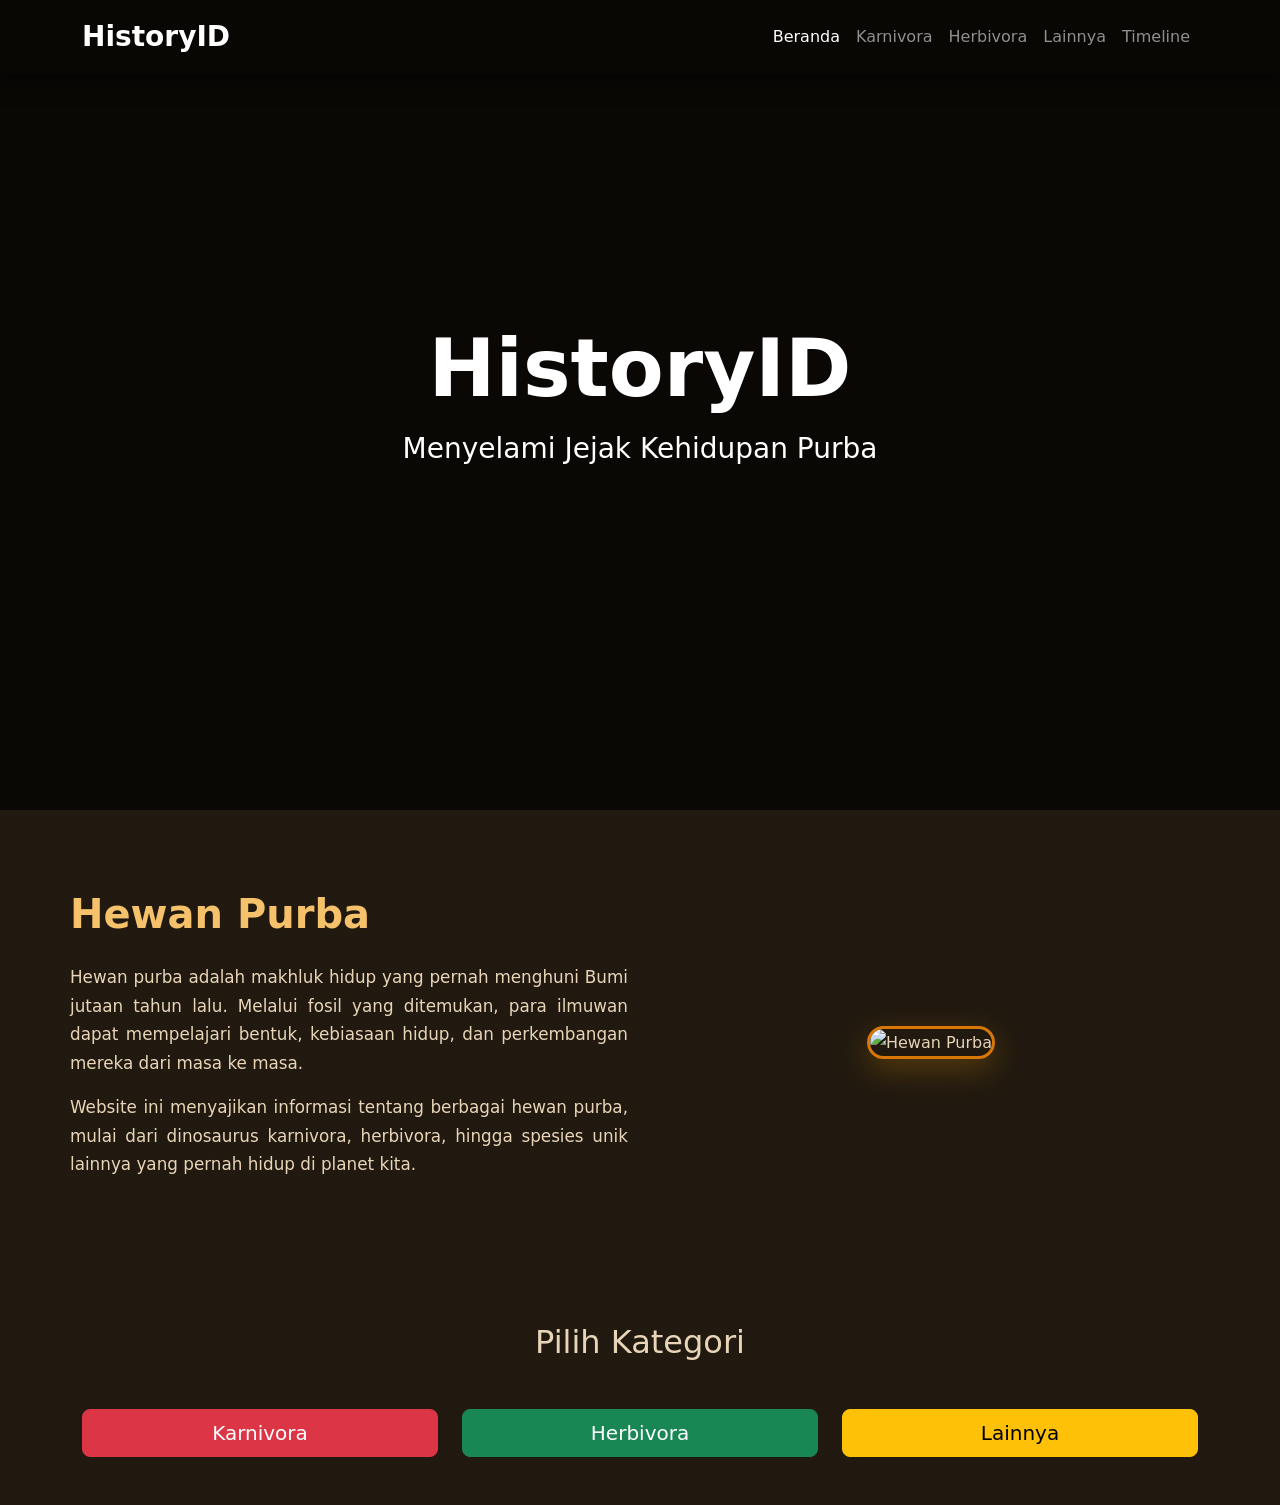
==== index.html @ 0714d931 "Add files via upload" ====
<!DOCTYPE html>
<html lang="id">
<head>
  <meta name="description" content="HistoryID adalah website edukasi yang membahas berbagai hewan purba, dinosaurus karnivora, herbivora, dan sejarah kehidupan prasejarah.">

<meta name="keywords" content="dinosaurus, hewan purba, fosil, sejarah purba, tyrannosaurus, triceratops, paleontologi">

<meta name="author" content="HistoryID">
  <meta charset="UTF-8">
  <meta name="viewport" content="width=device-width, initial-scale=1.0">
  <title>HistoryID - Sejarah Purba] Made By Dalz</title>
  <link href="https://cdn.jsdelivr.net/npm/bootstrap@5.3.3/dist/css/bootstrap.min.css" rel="stylesheet">
  <link rel="stylesheet" href="https://cdnjs.cloudflare.com/ajax/libs/font-awesome/6.6.0/css/all.min.css">
  <link rel="stylesheet" href="style.css">
</head>
<body>

  <nav class="navbar navbar-expand-lg navbar-dark bg-dark fixed-top">
    <div class="container">
      <a class="navbar-brand fw-bold fs-3" href="index.html">HistoryID</a>
      <button class="navbar-toggler" type="button" data-bs-toggle="collapse" data-bs-target="#navbarNav">
        <span class="navbar-toggler-icon"></span>
      </button>
      <div class="collapse navbar-collapse" id="navbarNav">
        <ul class="navbar-nav ms-auto">
          <li class="nav-item"><a class="nav-link active" href="index.html">Beranda</a></li>
          <li class="nav-item"><a class="nav-link" href="karnivora.html">Karnivora</a></li>
          <li class="nav-item"><a class="nav-link" href="herbivora.html">Herbivora</a></li>
          <li class="nav-item"><a class="nav-link" href="lainnya.html">Lainnya</a></li>
          <li class="nav-item"><a class="nav-link" href="timeline.html">Timeline</a></li>
        </ul>
      </div>
    </div>
  </nav>

  <section class="hero text-white text-center py-5" style="background: linear-gradient(rgba(0,0,0,0.7), rgba(0,0,0,0.7)), url('https://source.unsplash.com/random/1920x1080/?dinosaur') no-repeat center/cover; height: 90vh;">
    <div class="container">
      <h1 class="display-1 fw-bold">HistoryID</h1>
      <p class="lead fs-3">Menyelami Jejak Kehidupan Purba</p>
    </div>
  </section>

  <!-- Tentang Hewan Purba -->
<section class="container about-section">
  <div class="row align-items-center">
    <div class="col-lg-6">
      <h2>Hewan Purba</h2>
      <p>
        Hewan purba adalah makhluk hidup yang pernah menghuni Bumi jutaan tahun lalu.
        Melalui fosil yang ditemukan, para ilmuwan dapat mempelajari bentuk,
        kebiasaan hidup, dan perkembangan mereka dari masa ke masa.
      </p>
      <p>
        Website ini menyajikan informasi tentang berbagai hewan purba, mulai dari
        dinosaurus karnivora, herbivora, hingga spesies unik lainnya yang pernah
        hidup di planet kita.
      </p>
    </div>

    <div class="col-lg-6 text-center">
      <img src="HEWAN-PURBA.jpg"
           alt="Hewan Purba"
           class="img-fluid">
    </div>
  </div>
</section>

<div class="jungle-divider"></div>

  <div class="container py-5">
    <h2 class="text-center mb-5">Pilih Kategori</h2>
    <div class="row text-center g-4">
      <div class="col-md-4"><a href="karnivora.html" class="btn btn-danger btn-lg w-100">Karnivora</a></div>
      <div class="col-md-4"><a href="herbivora.html" class="btn btn-success btn-lg w-100">Herbivora</a></div>
      <div class="col-md-4"><a href="lainnya.html" class="btn btn-warning btn-lg w-100">Lainnya</a></div>
    </div>
  </div>

  <script src="https://cdn.jsdelivr.net/npm/bootstrap@5.3.3/dist/js/bootstrap.bundle.min.js"></script>
  <script src="script.js"></script>
</body>
</html>
---- style.css ----
body {
    font-family: 'Segoe UI', system-ui, sans-serif;
    background: #1a1208;
    color: #e8d5b8;
    line-height: 1.7;
}

.navbar {
    background: rgba(10, 8, 5, 0.98) !important;
    backdrop-filter: blur(15px);
    box-shadow: 0 5px 25px rgba(0,0,0,0.6);
}

.hero {
    height: 100vh;
    background: linear-gradient(rgba(0,0,0,0.75), rgba(0,0,0,0.85)), 
                url('https://source.unsplash.com/random/1920x1080/?dinosaur,fossil') no-repeat center center/cover;
    background-attachment: fixed;
    display: flex;
    align-items: center;
}

.section-title {
    font-size: 2.8rem;
    color: #f5c16a;
    position: relative;
    display: inline-block;
}

.section-title:after {
    content: '';
    position: absolute;
    width: 120px;
    height: 5px;
    background: #f59e0b;
    bottom: -12px;
    left: 50%;
    transform: translateX(-50%);
}

.card {
    background: #2c2117;
    border: none;
    border-radius: 18px;
    overflow: hidden;
    transition: all 0.4s ease;
    position: relative;
}

.card:hover {
    transform: translateY(-12px);
    box-shadow: 0 20px 40px rgba(245, 158, 11, 0.3);
}

.fossil-img {
    height: 260px;
    object-fit: cover;
    transition: transform 0.5s ease;
}

.card:hover .fossil-img {
    transform: scale(1.08);
}

/* Nama di atas foto */
.card-title {
    position: absolute;
    top: 15px;
    left: 15px;
    background: rgba(0,0,0,0.8);
    color: white;
    padding: 8px 18px;
    border-radius: 8px;
    font-size: 1.25rem;
    font-weight: bold;
    z-index: 3;
    transition: all 0.3s ease;
    text-shadow: 0 2px 8px rgba(0,0,0,0.9);
}

/* Saat hover, nama menghilang */
.card:hover .card-title {
    opacity: 0;
    transform: translateY(-10px);
}

footer {
    background: #0f0a05;
    padding: 20px 0;
}

/* MODAL DETAIL - Warna lebih jelas */
.modal-content {
    background: #2c2117;
    color: #f0e6d2;
    border: 1px solid #d97706;
}

.modal-header {
    border-bottom: 1px solid #d97706;
}

.modal-title {
    color: #f5c16a;
    font-weight: bold;
}

.modal-body {
    color: #e8d5b8;
    line-height: 1.8;
}

.modal-body p {
    color: #e8d5b8;
    margin-bottom: 12px;
}

.modal-body strong {
    color: #f5c16a;
}

/* MODAL DETAIL - Warna lebih jelas */
.modal-content {
    background: #2c2117;
    color: #f0e6d2;
    border: 1px solid #d97706;
}

.modal-header {
    border-bottom: 1px solid #d97706;
}

.modal-title {
    color: #f5c16a;
    font-weight: bold;
}

.modal-body {
    color: #e8d5b8;
    line-height: 1.8;
}

.modal-body p {
    color: #e8d5b8;
    margin-bottom: 12px;
}

.modal-body strong {
    color: #f5c16a;
}

/* =========================
   ABOUT SECTION (BERANDA)
========================= */
.about-section {
    padding: 80px 0;
}

.about-section h2 {
    color: #f5c16a;
    font-size: 2.5rem;
    margin-bottom: 25px;
    font-weight: bold;
}

.about-section p {
    color: #e8d5b8;
    font-size: 1.05rem;
    text-align: justify;
}

.about-section img {
    border-radius: 18px;
    border: 3px solid #d97706;
    box-shadow: 0 10px 30px rgba(245, 158, 11, 0.25);
    transition: all 0.4s ease;
}

.about-section img:hover {
    transform: scale(1.03);
}

/* =========================
   FAKTA MENARIK
========================= */
.facts-section {
    background: #21170d;
    padding: 80px 0;
}

.fact-card {
    background: #2c2117;
    border-radius: 18px;
    padding: 30px 20px;
    text-align: center;
    height: 100%;
    transition: all 0.4s ease;
    border: 1px solid rgba(245, 193, 106, 0.15);
}

.fact-card:hover {
    transform: translateY(-10px);
    box-shadow: 0 15px 35px rgba(245, 158, 11, 0.25);
    border-color: #f59e0b;
}

.fact-card i {
    color: #f59e0b;
    margin-bottom: 20px;
    transition: all 0.3s ease;
}

.fact-card:hover i {
    transform: scale(1.2);
}

.fact-card h5 {
    color: #f5c16a;
    margin-bottom: 15px;
    font-weight: 600;
}

.fact-card p {
    color: #e8d5b8;
    margin: 0;
}

/* =========================
   TOMBOL KATEGORI BERANDA
========================= */
.category-btn {
    border-radius: 15px;
    font-weight: 600;
    padding: 15px;
    transition: all 0.3s ease;
}

.category-btn:hover {
    transform: translateY(-5px);
    box-shadow: 0 10px 25px rgba(0,0,0,0.35);
}

/* =========================
   ANIMASI MUNCUL
========================= */
.about-section,
.facts-section {
    animation: fadeInUp 1s ease;
}

@keyframes fadeInUp {
    from {
        opacity: 0;
        transform: translateY(40px);
    }

    to {
        opacity: 1;
        transform: translateY(0);
    }
}

body {
    background:
        linear-gradient(rgba(26,18,8,0.97), rgba(26,18,8,0.97)),
        url("https://www.transparenttextures.com/patterns/dark-mosaic.png");
}
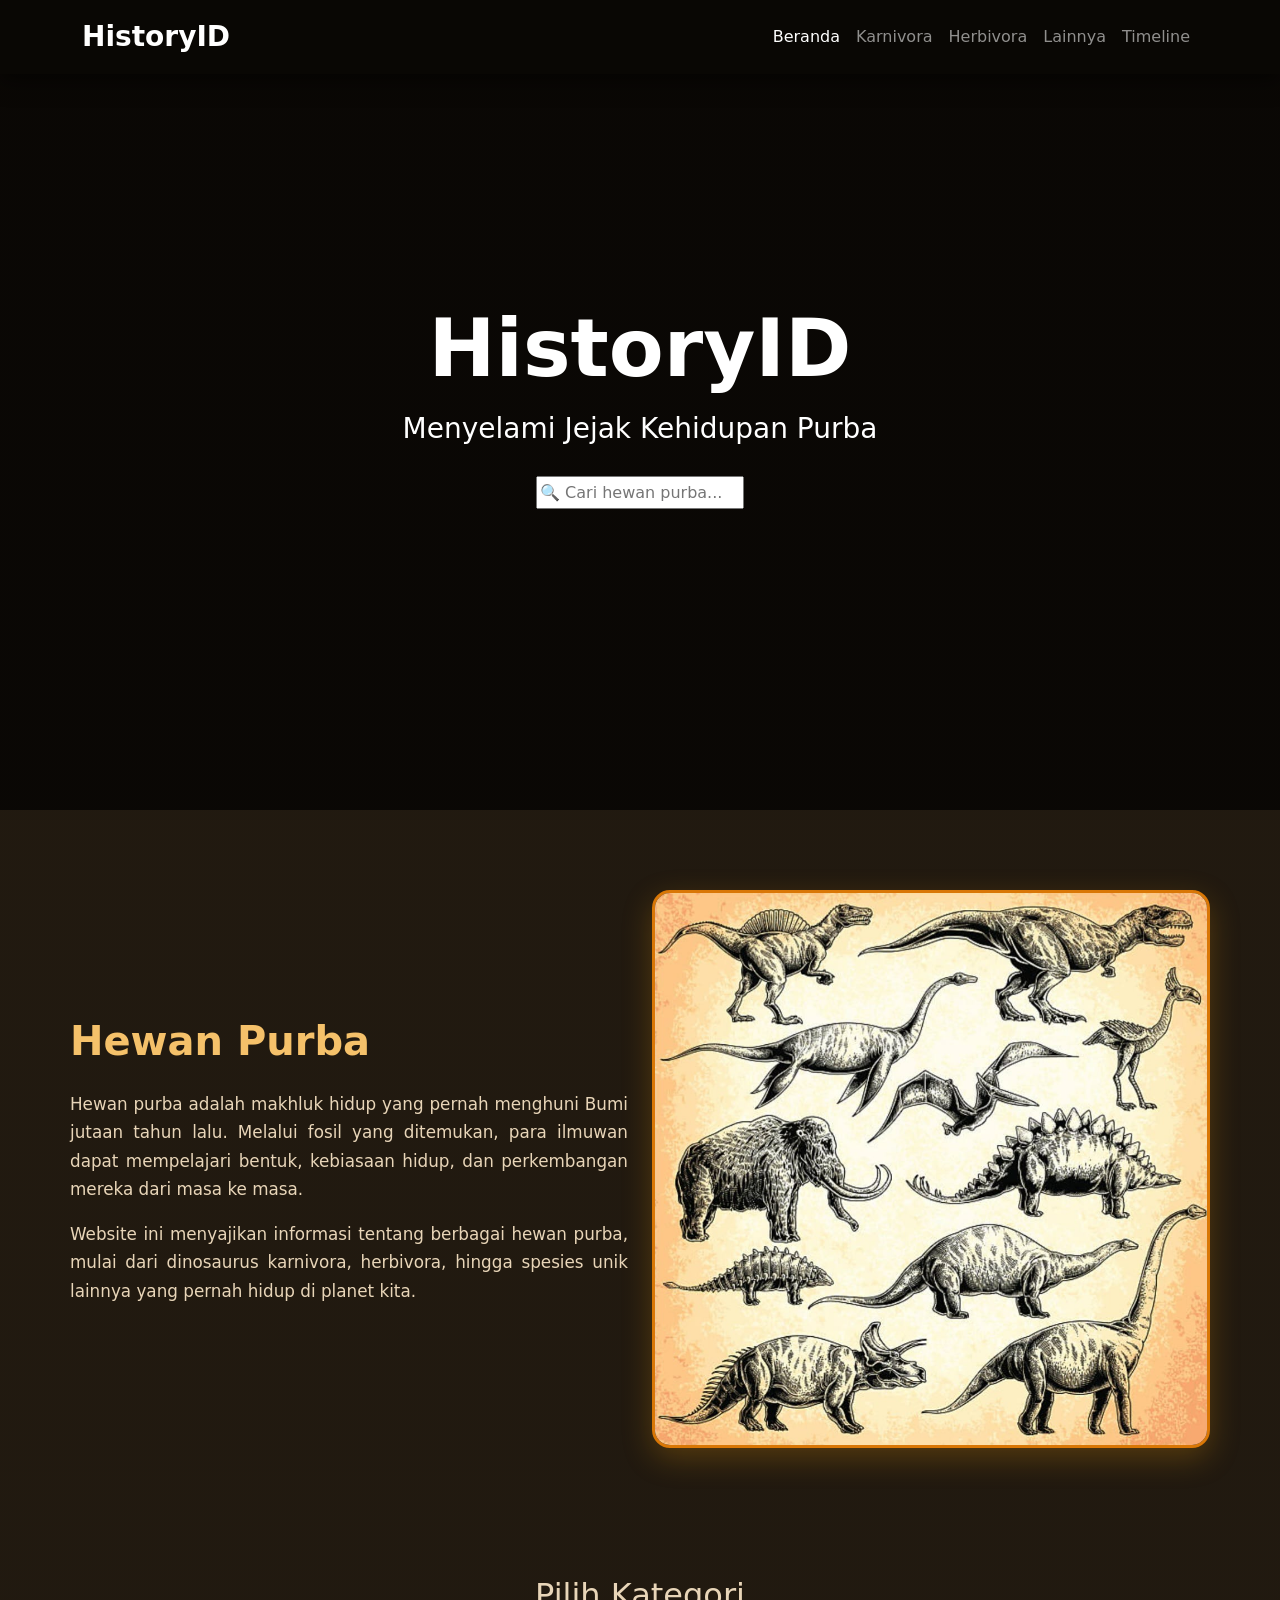
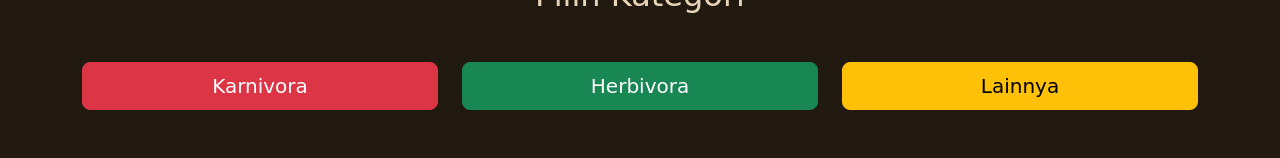
==== commit 4bb8441f: "Add files via upload" ====
--- a/index.html
+++ b/index.html
@@ -37,6 +37,13 @@
     <div class="container">
       <h1 class="display-1 fw-bold">HistoryID</h1>
       <p class="lead fs-3">Menyelami Jejak Kehidupan Purba</p>
+
+      <div class="mt-4">
+  <input
+    type="text"
+    id="search"
+    placeholder="🔍 Cari hewan purba...">
+</div>
     </div>
   </section>
 
--- a/style.css
+++ b/style.css
@@ -264,4 +264,135 @@
     background:
         linear-gradient(rgba(26,18,8,0.97), rgba(26,18,8,0.97)),
         url("https://www.transparenttextures.com/patterns/dark-mosaic.png");
+}
+
+/* =========================
+   TIMELINE HISTORYID
+========================= */
+
+.timeline {
+    max-width: 900px;
+    margin: auto;
+    position: relative;
+    padding: 20px 0;
+}
+
+.timeline::before {
+    content: "";
+    position: absolute;
+    left: 25px;
+    top: 0;
+    width: 4px;
+    height: 100%;
+    background: linear-gradient(#f5c16a, #d97706);
+    border-radius: 20px;
+}
+
+.timeline-item {
+    position: relative;
+    padding-left: 80px;
+    margin-bottom: 35px;
+}
+
+.timeline-item::before {
+    content: "";
+    position: absolute;
+    left: 11px;
+    top: 8px;
+    width: 32px;
+    height: 32px;
+    background: #f59e0b;
+    border: 4px solid #2c2117;
+    border-radius: 50%;
+    box-shadow: 0 0 15px rgba(245, 158, 11, 0.5);
+}
+
+.timeline-date {
+    color: #f5c16a;
+    font-weight: 700;
+    margin-bottom: 10px;
+    font-size: 1rem;
+}
+
+.timeline-content {
+    background: #2c2117;
+    border-radius: 18px;
+    padding: 22px;
+    border: 1px solid rgba(245, 193, 106, 0.2);
+    transition: all 0.3s ease;
+}
+
+.timeline-content:hover {
+    transform: translateY(-6px);
+    border-color: #f59e0b;
+    box-shadow: 0 15px 35px rgba(245, 158, 11, 0.25);
+}
+
+.timeline-content h4 {
+    color: #f5c16a;
+    font-weight: bold;
+    margin-bottom: 10px;
+}
+
+.timeline-content p {
+    color: #e8d5b8;
+    margin: 0;
+}
+
+@media (max-width: 768px) {
+
+    .timeline::before {
+        left: 15px;
+    }
+
+    .timeline-item {
+        padding-left: 50px;
+    }
+
+    .timeline-item::before {
+        left: 1px;
+        width: 28px;
+        height: 28px;
+    }
+}
+
+/* Efek membesar saat kursor menyentuh timeline */
+
+.timeline-simple .list-group-item {
+    background: #2c2117;
+    color: #e8d5b8;
+    border: 1px solid rgba(245, 193, 106, 0.25);
+    border-radius: 15px;
+    transition: all 0.3s ease;
+    cursor: pointer;
+}
+
+.timeline-simple .list-group-item:hover {
+    transform: scale(1.04);
+    border-color: #f59e0b;
+    box-shadow: 0 15px 35px rgba(245, 158, 11, 0.3);
+    z-index: 10;
+}
+
+.timeline-simple .list-group-item h5 {
+    transition: color 0.3s ease;
+}
+
+.timeline-simple .list-group-item:hover h5 {
+    color: #ffd27a !important;
+}
+
+.modal {
+    animation: fadeIn 0.3s ease;
+}
+
+@keyframes fadeIn {
+    from {
+        opacity: 0;
+        transform: scale(0.9);
+    }
+    to {
+        opacity: 1;
+        transform: scale(1);
+    }
 }
